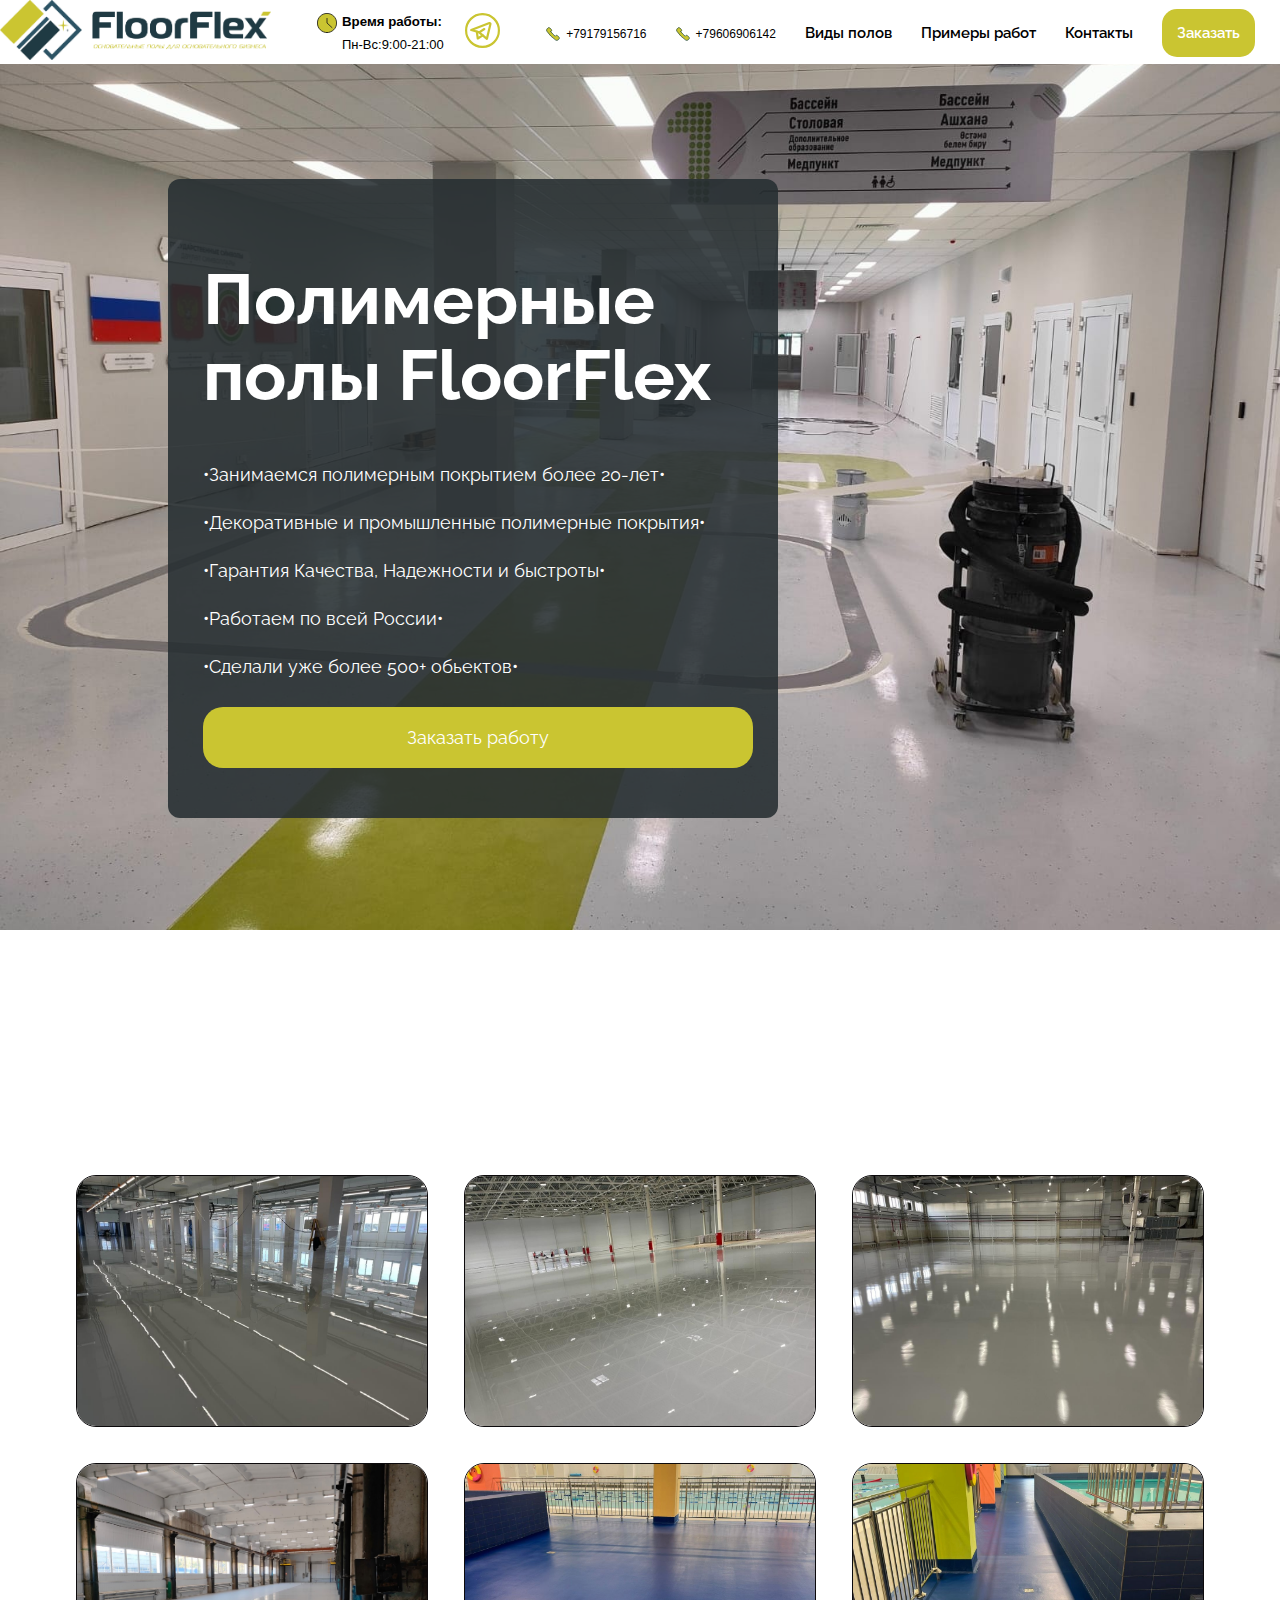
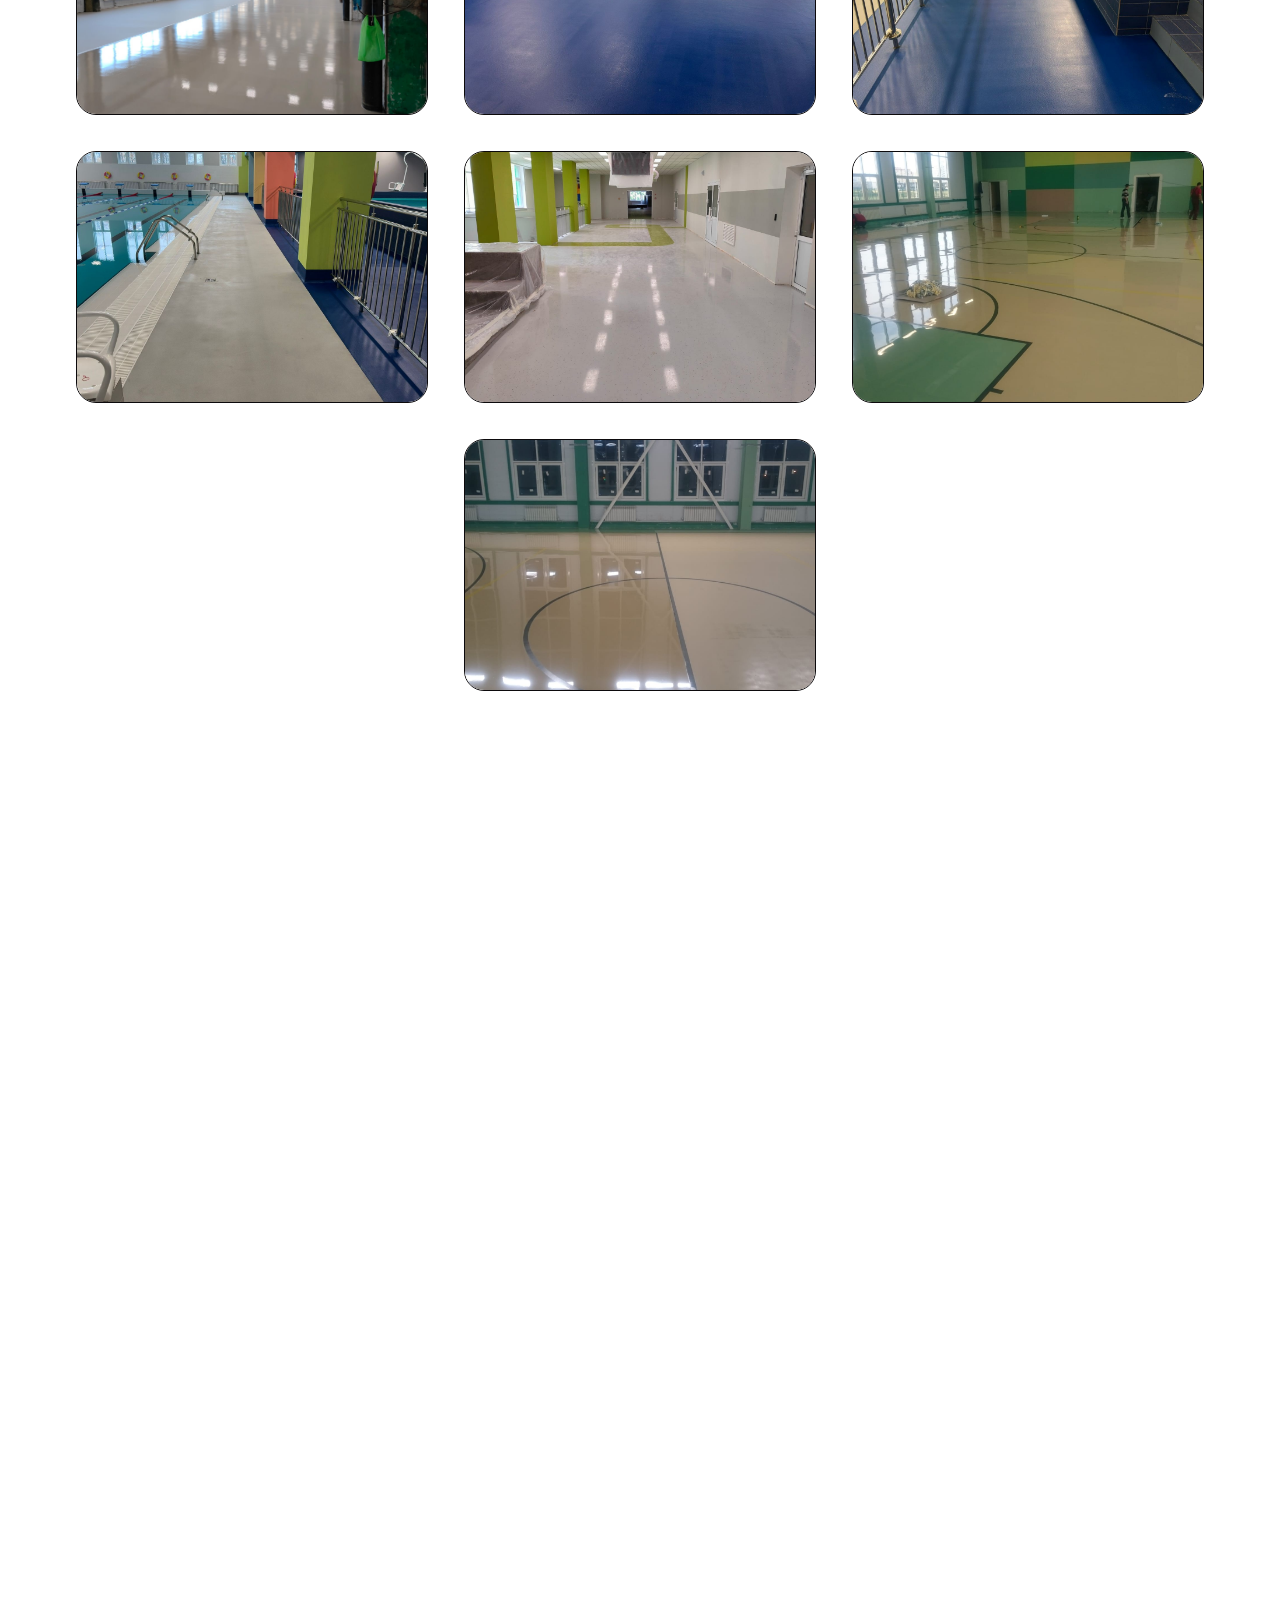
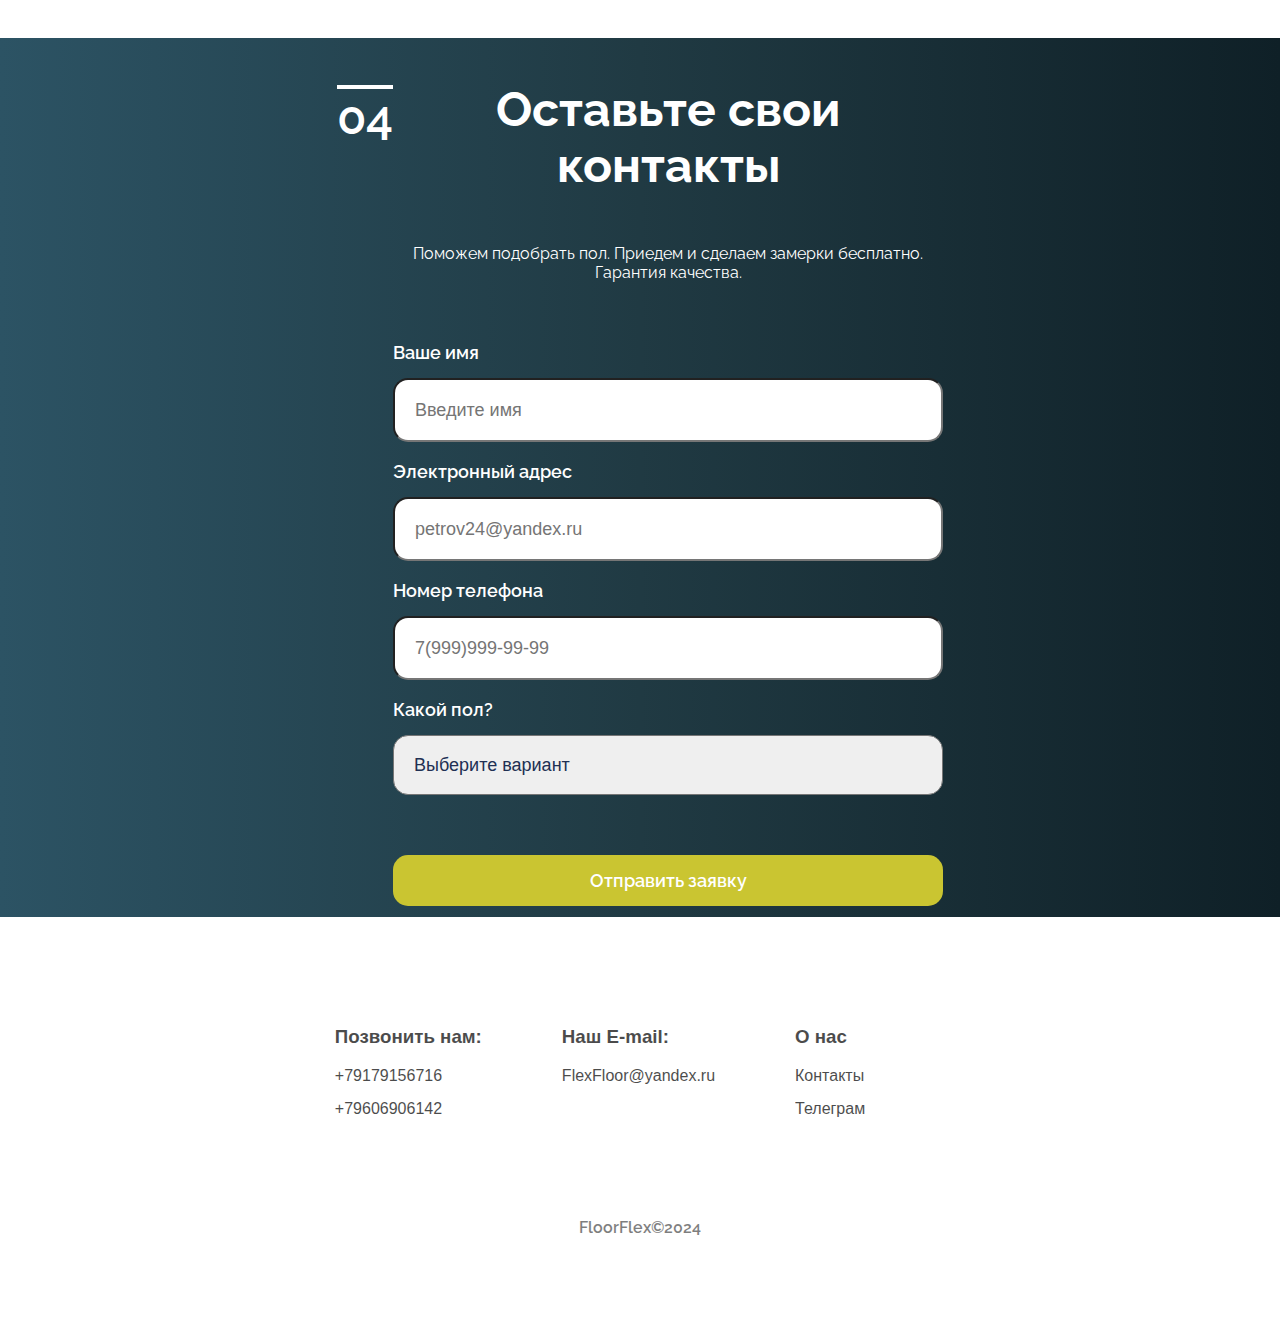
==== index.html @ 3ca64475 "Предфинальная версия без адаптива" ====
<!DOCTYPE html>
<html lang="en">
<head>
    <meta charset="UTF-8">
    <meta name="viewport" content="width=device-width, initial-scale=1.0">
    <title>Полимерные полы FloorFLex</title>
    <link rel="stylesheet" href="main.css">
    <link rel="icon" href="img/Favicon.png" type="image/svg+xml">
    <link href="https://fonts.googleapis.com/css2?family=Raleway:wght@100;300;400;500;600;700;800&display=swap" rel="stylesheet">
</head>
<body>
    <header>
        <div class="header2">
            <a href="index.html" id="hed">
                <img class="header__logo" src="img/Logot.jpg" alt="logo">
            </a>
        </div>
        <div class="contacts">
            <h5>Время работы:</h5>
            <span>Пн-Вс:9:00-21:00</span>
        </div>
        <div class="contacts-tg">
            <a href="https://t.me/FlexFloor"><img src="img/Telegram 2.svg" alt=""></a>
        </div>
        <div class="button">
            <a href="tel:74959999999" class="phones">+79179156716</a>
            <a href="tel:74959999999" class="phones">+79606906142</a>
            <a href="Floor.html">Виды полов</a>
            <a href="floorabout.html">Примеры работ</a>
            <a href="contacts.html">Контакты</a>
            <a href="#" class="open_pop_up">Заказать</a>
        </div>

        <div class="pop_up" id="pop_up">
            <div class="pop_up_container">
                <div class="pop_up_body" id="pop_up_body">
                    <form id="contactForm" action="php/sendmail.php" method="post">
                        <input type="text" name="name" placeholder="Введите имя">
                        <input type="text" name="phone" placeholder="Номер Телефона">
                        <input type="email" name="email" placeholder="Ваш-email"><br/>
                        <label for="budget2"></label>
                        <select name="floor" id="budget2">
                            <option value="">Какой пол?</option>
                            <option value="Epoxy">Эпоксидные</option>
                            <option value="Acrylic">Полиуретановые</option>
                            <option value="Poсement">Полиуретан-Цемент</option>
                            <option value="Decor">Декоративные</option>
                            <option value="Antistatik">Антистатические</option>
                            <option value="Antislip">Антискользящие</option>
                        </select>
                        <button type="submit">Оставить заказ</button>
                    </form>
                    <div class="pop_up_close" id="pop_up_close">&#10006;</div>
                </div>
            </div>
        </div>
    </header>
    <section class="about">
        <div class="about__info">
            <h1>Полимерные полы FloorFlex</h1>
            <div class="about__info2">
            <p>&#8226Занимаемся полимерным покрытием более 20-лет&#8226</p>
            <p>&#8226Декоративные и промышленные полимерные покрытия&#8226</p>
            <p>&#8226Гарантия Качества, Надежности и быстроты&#8226</p>
            <p>&#8226Работаем по всей России&#8226</p>
            <p>&#8226Сделали уже более 500+ обьектов&#8226</p>
            <a href="#" class="open_pop_up">Заказать работу</a>
        </div>

        </div>
        <div  class="about__images">
            <img class="about__image">
        </div>
    </section>
    <div class="container">
    <div class="gallery">
        <h2>02</h2>
        <h1>Примеры наших работ</h1>
        <div class="img">
        <img src="img/1++.jpg">
    </div>
        <div class="img">
        <img src="img/1+.jpg">
    </div>
        <div class="img">
        <img src="img/+1.jpg">
    </div>
        <div class="img">
        <img src="img/2SSImnmeL_A.jpg">
    </div>
        <div class="img">
        <img src="img/бассейн.jpg">
    </div>
        <div class="img">
        <img src="img/бассейн2.jpg">
    </div>
        <div class="img">
        <img src="img/7.jpg">
    </div>
        <div class="img">
        <img src="img/Главн.jpg">
    </div>
        <div class="img">
        <img src="img/баскет 2.jpg">
    </div>
        <div class="img">
            <img src="img/баскет.jpg">
        </div>
    </div>
    <div class="pop-up">
        <span>&times;</span>
        <img src="img/4.jpg">
    </div>
</div>
    <section class="floor__icons">
        <div class="num2">
            <h2>03</h2>
        </div>
        <div class="floor__container">
            <h1>Применение промышленных полов</h1>
            <div class="icons">
                <img src="img/Factory-building.svg">
                <span>Промышленные предприятия</span>
            </div>
            <div class="icons">
                <img src="img/building.svg">
                <span>Помещения со спец. требованиями к напольным покрытиям</span>
            </div>
            <div class="icons">
                <img src="img/medical.svg">
                <span>Медицинские учреждения</span>
            </div>
            <div class="icons">
                <img src="img/warehouse.svg">
                <span>Логистические комплексы</span>
            </div>
            <div class="icons">
                <img src="img/shop.svg">
                <span>Торговые помещения</span>
            </div>
            <div class="icons">
                <img src="img/Car-garage.svg">
                <span>Парковки</span>
            </div>
            <div class="icons">
                <img src="img/cart-shop.svg">
                <span>Торговые центры</span>
            </div>
            <div class="icons">
                <img src="img/court.svg">
                <span>Спортивные сооружения</span>
            </div>
            <div class="icons">
                <img src="img/food.svg">
                <span>Объекты пищевой промышленности</span>
            </div>
            <div class="icons">
                <img src="img/state-building.svg">
                <span>Административные учреждения</span>
            </div>
        </div>
    </section>
    <section class="form">
        <div class="num">
            <h2>04</h2>
        </div>
        <div class="form__container">
            <h1>Оставьте свои контакты</h1>
            <br>Поможем подобрать пол.
            Приедем и сделаем замерки бесплатно.
            Гарантия качества.
            <form action="php/sendmail.php" method="post">

                <div class="form__group">
                    <label for="name">Ваше имя</label>
                    <input type="text" placeholder="Введите имя" id="name" name="name"> <br/>

                    <label for="email">Электронный адрес</label>
                    <input type="text" placeholder="petrov24@yandex.ru" id="email" name="email"> <br/>

                    <label for="phone">Номер телефона</label>
                    <input type="tel" placeholder="7(999)999-99-99" id="phone" name="phone"> <br/>

                    <label for="budget2">Какой пол?</label>
                    <select name="floor" id="budget2">
                        <option value="">Выберите вариант</option>
                        <option value="Epoxy">Эпоксидные</option>
                        <option value="Polyurethane">Полиуретановые</option>
                        <option value="Pocement">Полиуретан-Цемент</option>
                        <option value="Decor">Декоративные</option>
                        <option value="Antistatik">Антистатические</option>
                        <option value="Antislip">Антискользящие</option>
                    </select>
                </div>
                <button type="submit" class="form__submit">Отправить заявку</button>
            </form>
        </div>
    </section>

<footer>
    <div class="footer__container">
        <div class="footer__group">
            <h3>Позвонить нам:</h3>
            <div class="footer__links">
            <a href="tel:74959999999">+79179156716</a>
            <a href="tel:74959999999">+79606906142</a>
            </div>

        </div>
        <div class="footer__group2">
            <h3>Наш E-mail:</h3>
            <div class="footer__links2">
              <a href="mailto:FlexFloor@yandex.ru">FlexFloor@yandex.ru</a>
            </div>
          </div>
          <div class="footer__group3">
            <h3>О нас</h3>
            <div class="footer__links3">
                <a href="contacts.html">Контакты</a>
                <a href="https://t.me/FlexFloor">Телеграм</a>
            </div>
          </div>
    </div>
    <div class="footer__copyright">FloorFlex©2024</div>
</footer>

    <script src="main.js"></script>
</body>
</html>
---- main.css ----
body{
    font-family: 'Raleway', sans-serif;
    color: #fff;
    margin: 0;
}
header{
    display: flex;
    justify-content: space-between;
    align-items: center;
    position: sticky;
    background-color: #fff;
    top: 0;
    z-index: 1;
}
.header2{
    display: flex;
    justify-content: space-between;
    align-items: center;
    position: sticky;
    background-color: #fff;
    top: 0;
}
.header__logo{
    height: 60px;
}
a{
    text-decoration: none;
    color: black;
    margin-bottom: 15px;
}
header a{
    font-size: 15px;
    font-weight: 600;
    margin-right: 25px;
    margin-bottom: auto;
}
.contacts{
    color: black;
    line-height: 0px;
    margin-bottom: auto;
}
button{
    font-family: 'Raleway', sans-serif;
    font-size: 15px;
    color: #fff;
    background-color: #cac531;
    border: none;
    border-radius: 15px;
    cursor: pointer;
    padding: 15px;
}
.about__info{
    max-width: 550px;
    background-color: #252D31E0;
    border-radius: 12px 12px 12px 12px;
    padding: 35px 25px 35px 35px
}
.about a{
    padding: 20px 25px 20px 25px;
    font-size: 18px;
    border-radius: 20px;
    margin-top: 25px;
    display: flex;
    justify-content: center;
}
.about{
    background-image: url(img/boyd.jpg);
    background-repeat: no-repeat;
    background-position: center center;
    background-attachment: fixed;
    background-size: cover;
    -o-background-size: cover;
    -moz-background-size: cover;
    -webkit-background-size:cover;
}
.about h1{
    font-size: 70px;
    line-height: 76px;
}
.about p{
    font-size: 18px;
    line-height: 30px;
    
}
.about button{
    font-size: 18px;
    border-radius: 20px;
    padding: 20px 25px;
    margin-top: 20px;
}
.about{
    display: flex;
    justify-content: space-around;
    align-items: center;
    padding-top: 115px;
    padding-bottom: 115px;
}
.form__container{
    width: 550px;
}
.form{
    background: #0F2027;  /* fallback for old browsers */
    background: -webkit-linear-gradient(to right, #2C5364, #203A43, #0F2027);  /* Chrome 10-25, Safari 5.1-6 */
    background: linear-gradient(to right, #2C5364, #203A43, #0F2027); /* W3C, IE 10+/ Edge, Firefox 16+, Chrome 26+, Opera 12+, Safari 7+ */
    color: #fff;
    padding: 11px;
    text-align: center;
    display: flex;
    justify-content: center;
}
.form h1{
    font-size: 48px
}
.form p{
    font-size: 18px;
    opacity: 0.65;
}
.form__group{
    display: flex;
    flex-direction: column;
    text-align: left;
}
.container{
    display: flex;
    flex-direction: column;
    justify-content: space-evenly;
}
.form form{
    display: grid;
    grid-gap: 20px;
    margin-top: 60px;
}
.form label{
    font-size: 18px;
    font-weight: 600;
    margin-bottom: 15px;
}
.form input{
    font-size: 18px;
    color: #213053;
    height: 60px;
    padding-bottom: 0;
    padding-top: 0;
    padding-left: 20px;
    padding-right: 20px;
    border-radius: 15px;
    border-radius: none;
}
.form select{
    font-size: 18px;
    color: #213053;
    height: 60px;
    padding-bottom: 0;
    padding-top: 0;
    padding-left: 20px;
    padding-right: 20px;
    border-radius: 15px;
    border-radius: none;
}
.form__submit{
    font-size: 18px;
    font-weight: 600;
    margin-top: 40px;
}
select{
    appearance: none;
}
input{
    outline: none;
}
footer{
    margin-top: 90px;
    margin-bottom: 90px;
    margin-left: 20px;
    margin-right: 20px;
    font-weight: 600;
    font-size: 16px;
    background-color: #fff;
    color: black;
}
.footer__container{
    display: flex;
    justify-content: center;
    font-family: sans-serif;
    font-weight: lighter;
}
button:hover{
    transition-timing-function: ease-in;
    background-color: #FFE000;
    box-shadow: 0 16px 36px rgb(246 152 12 / 22%);
    transition: 0.3s;
}
.footer__copyright{
    margin-top: 40px;
    text-align: center;
    opacity: 0.5;
}
.footer__group{
    margin-right: 80px;
    opacity: 0.7;
    margin-bottom: 30px;
}
.footer__group2{
    margin-right: 80px;
    opacity: 0.7;
    margin-bottom: 30px;
}
.footer__group3{
    margin-right: 80px;
    opacity: 0.7;
    margin-bottom: 30px;
}
.footer__links{
    display: flex;
    flex-direction: column;
    margin-bottom: 15px;
}
.footer__links2{
    display: flex;
    flex-direction: column;
    margin-bottom: 15px;
}
.footer__links3{
    display: flex;
    flex-direction: column;
    margin-bottom: 15px;
}
.footer__container h3{
    color: black;
}
.gallery{
    overflow: hidden;
    padding: 2rem 0;
    text-align: center;
    background-color:#1d263a;
}
.gallery .img{
    width: 100%;
    max-width: 34rem;
    height: 22rem;
    display: inline-block;
    overflow: hidden;
    border: .1rem solid #0c0a0c;
    margin: 1rem;
    cursor: pointer;
    border-radius: 15px;
}
.gallery .img img{
    width: 100%;
    height: 100%;
    object-fit: cover;
    transition: 0.3s;
    
}
.gallery .img img:hover{
    transform: scale(1.2)
}
.container .gallery{
    display: initial;
    justify-content:center ;
    align-self: center;
    flex-wrap: wrap;
    gap: 10px;
}
.container .gallery .img{
    width: 350px;
    height: 250px;
    border-radius: 20px;
    overflow: hidden;
}
.container .gallery .img img{
    width: 100%;
    height: 100%;
    object-fit: cover;
    cursor: pointer;
    transition: .5s;
}
.container .gallery .img:hover img{
    transform: scale(1.1);
}
.container .pop-up{
    z-index: 999 !important;
    position: fixed;
    top: 0;
    left: 0;
    width: 100%;
    height: 100%;
    background: rgba(0,0,0,.8);
    display: none;
}
.container .pop-up img{
    position: absolute;
    top: 50%;
    left: 50%;
    transform: translate(-50% , -50%);
    border-radius: 8px;
    height: 500px;
    margin-top: 40px;
    
}
.container .pop-up span{
    position: fixed;
    top: 70px;
    right: 20px;
    width: 40px;
    height: 40px;
    font-size: 50px;
    color: #cac531;
    font-weight: 900;
    text-align: center;
    line-height: 30px;
    border-radius: 50%;
    cursor: pointer;
}
.container .pop-up span:hover{
    transition-timing-function: ease-in;
    background-color: #FFE000;
    transition: 0.3s;
}
.gallery{
    background: #0F2027;  /* fallback for old browsers */
    background: -webkit-linear-gradient(to right, #2C5364, #203A43, #0F2027);  /* Chrome 10-25, Safari 5.1-6 */
    background: linear-gradient(to right, #2C5364, #203A43, #0F2027); /* W3C, IE 10+/ Edge, Firefox 16+, Chrome 26+, Opera 12+, Safari 7+ */
    background-repeat: no-repeat;
    background-position: center center;
    background-attachment: fixed;
    background-size: cover;
    -o-background-size: cover;
    -moz-background-size: cover;
    -webkit-background-size:cover;

}
.gallery h1{
    display: block;
    text-align: center;
    margin-right: 30px;
}
.gallery h2{
    display: flex;
    font-weight: 600;
    text-decoration: overline;
    font-size: 48px;
    margin-left: 7em;
}
.num h2{ 
    font-weight: 600;
    color: #fff;
    text-decoration: overline;
    font-size: 48px;
}
.pop_up {
    display: none;
    position: fixed;
    left: 50%;
    top: 50%;
    transform: translate(-50%, -50%);
    padding: 20px;
    z-index: 999 !important;
    background: rgba(0, 0, 0, .8);
    width: 100%;
    height: 100%;
  }
  
  .active {
    display: block;
  }
  .open_pop_up{
    font-family: 'Raleway', sans-serif;
    font-size: 15px;
    color: #fff;
    background-color: #cac531;
    border: none;
    border-radius: 15px;
    cursor: pointer;
    padding: 15px;
  }
  .open_pop_up:hover{
    transition-timing-function: ease-in;
    background-color: #FFE000;
    transition: 0.3s;
  }
  .pop_up_body{
    margin: auto;
    width: 500px;
    background-color: #213053;
    border-radius: 10px;
    text-align: center;
    padding: 50px 15px 60px 15px;
    position: relative;
    margin-top: 30px;
  }
  .pop_up_body button:hover{
    transition-timing-function: ease-in;
    background-color: #FFE000;
    transition: 0.3s;
  }
  .pop_up_body input{
    display: block;
    margin: 25px auto 0px auto;
    width: 330px;
    padding: 17px 20px;
    background-color: #fff;
    border-radius: 10px;
    border: none;
    font-weight: 500;
    font-size: 18px;
    color: black;
  }
  .pop_up_body button{
    cursor: pointer;
    display: block;
    width: 330px;
    margin: 20px auto 0px auto;
    padding: 20px 0px;
    font-weight: 500;
    font-size: 16px;
    border: none;
    color: #fff;
    border-radius: 18px;
    background-color: #cac531;
  }
  .pop_up_body select{
    display: block;
    font-size: 18px;
    color: #89909f;
    height: 60px;
    border-radius: 10px;
    width: 370px;
    margin: 0px auto 0px auto;
    padding: 17px 20px;
    font-weight: 500;
  }
  .pop_up_close{
    position: absolute;
    top: 15px;
    right: 15px;
    font-size: 21px;
    cursor: pointer;
    color: #cac531;
  }
.contacts{
    background-image: url(img/watch3.svg);
    background-position: left center;
    background-size: 20px 20px;
    background-repeat: no-repeat;
    padding-left: 25px;
    font-family: sans-serif;
  }
  .contacts span{
    font-size: 13px;
  }
.phones{
    background-image: url(img/phones.svg);
    background-position: left center;
    background-size: 14px 14px;
    background-repeat: no-repeat;
    padding-left: 20px;
    font-family: sans-serif;
    font-weight: lighter;
    font-size: 12px;
}
.contacts-tg a img{
    width: 35px;
    height: 35px;
}
.floor__icons{
    display: inline-block;
    width: 100%;
    text-align: center;
    background: #0F2027;  /* fallback for old browsers */
    background: -webkit-linear-gradient(to right, #2C5364, #203A43, #0F2027);  /* Chrome 10-25, Safari 5.1-6 */
    background: linear-gradient(to right, #2C5364, #203A43, #0F2027); /* W3C, IE 10+/ Edge, Firefox 16+, Chrome 26+, Opera 12+, Safari 7+ */
    background-repeat: no-repeat;
    background-position: center center;
    background-attachment: fixed;
    background-size: cover;
    -o-background-size: cover;
    -moz-background-size: cover;
    -webkit-background-size:cover;
}
.floor__icons h1{
    text-align: center;
    color: #fff;
    font-size: 33px;
    font-weight: normal;
    text-transform: uppercase;
    margin-bottom: 25px;
}
.floor__container{
    width: 1100px;
    margin: auto;
}
.icons{
    display: inline-block;
    width: 216px;
    margin-right: 20px;
    vertical-align: top;
    margin-bottom: 40px;
}
.icons span{
    font-family: sans-serif;
    font-size: 18px;
    text-transform: uppercase;
    text-align: left;
    font-weight: bold;
    color: #fff;
    line-height: 1.1;
    height: 80px;
    overflow: hidden;
}
.num2 h2{
    display: flex;
    font-weight: 600;
    text-decoration: overline;
    font-size: 48px;
    margin-left: 7em;
}
.footer__links2 h4{
    text-decoration: none;
    color: black;
    margin-bottom: 15px;
}
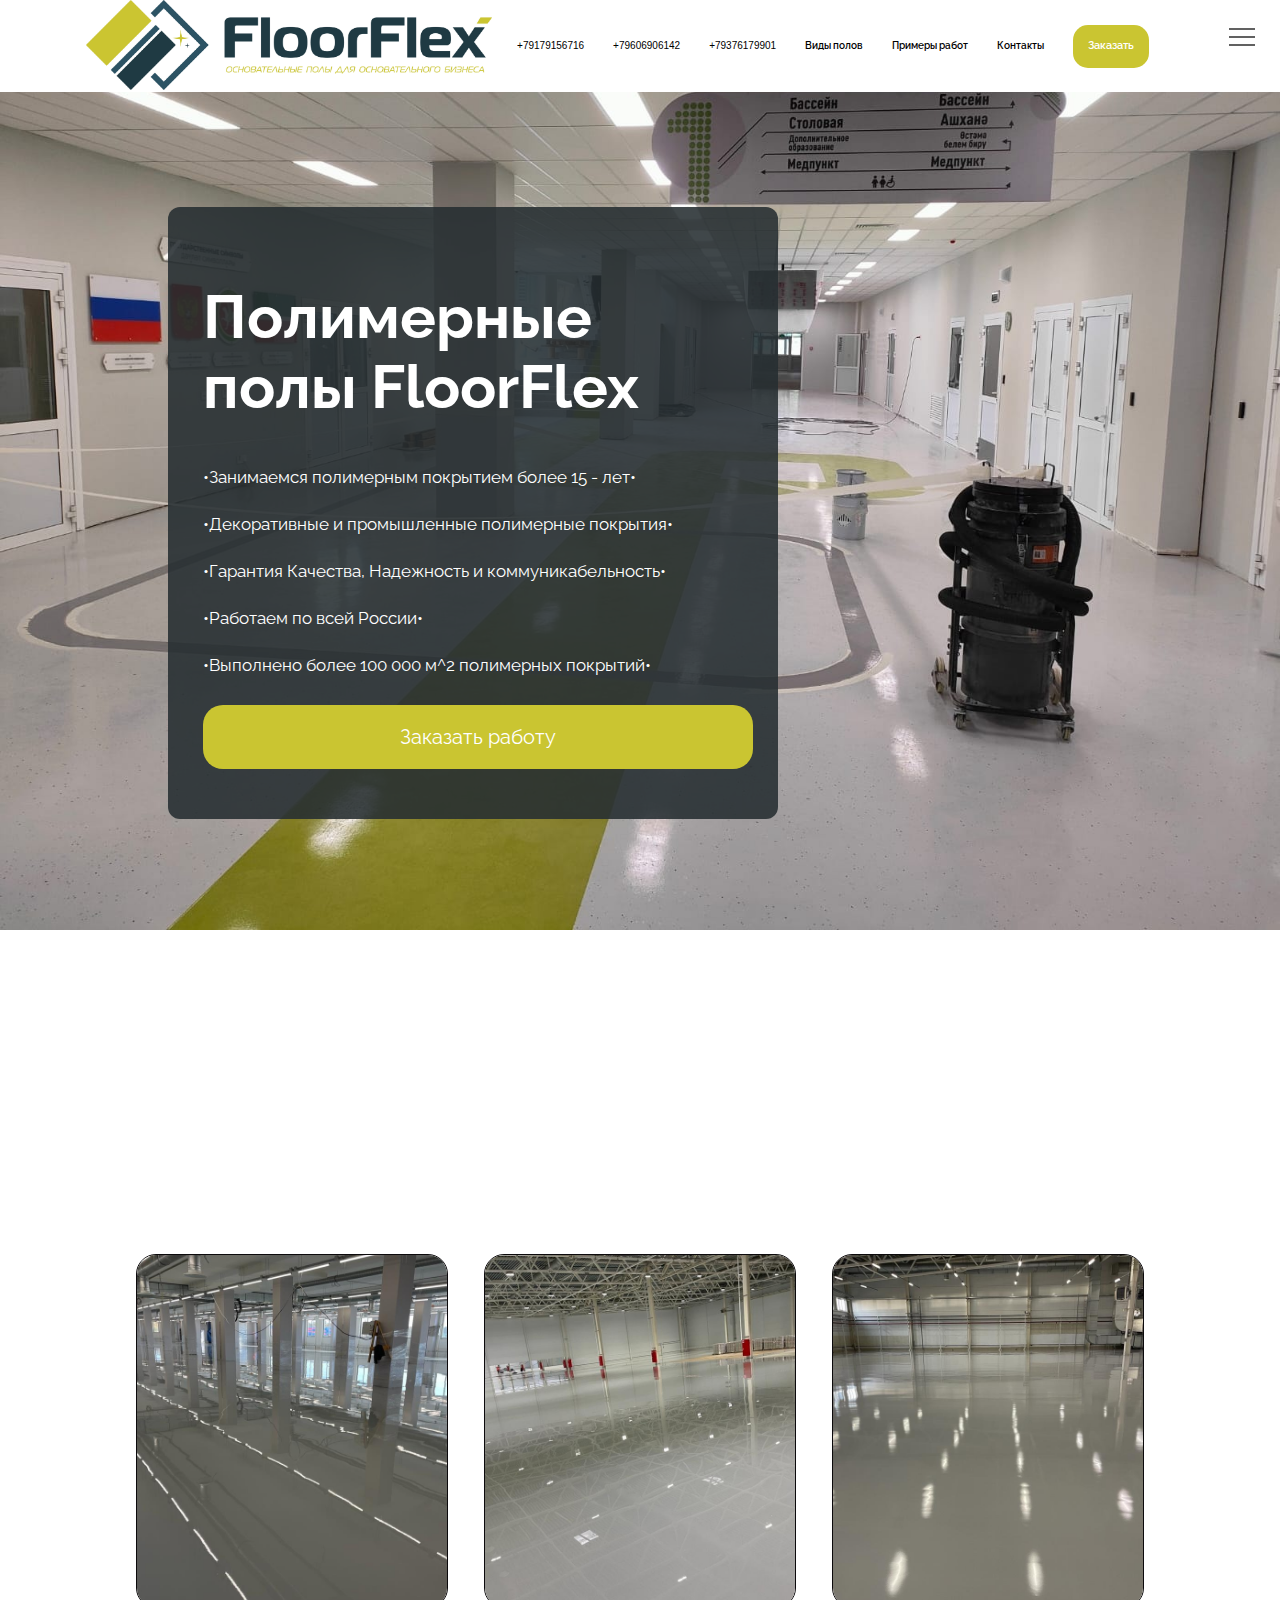
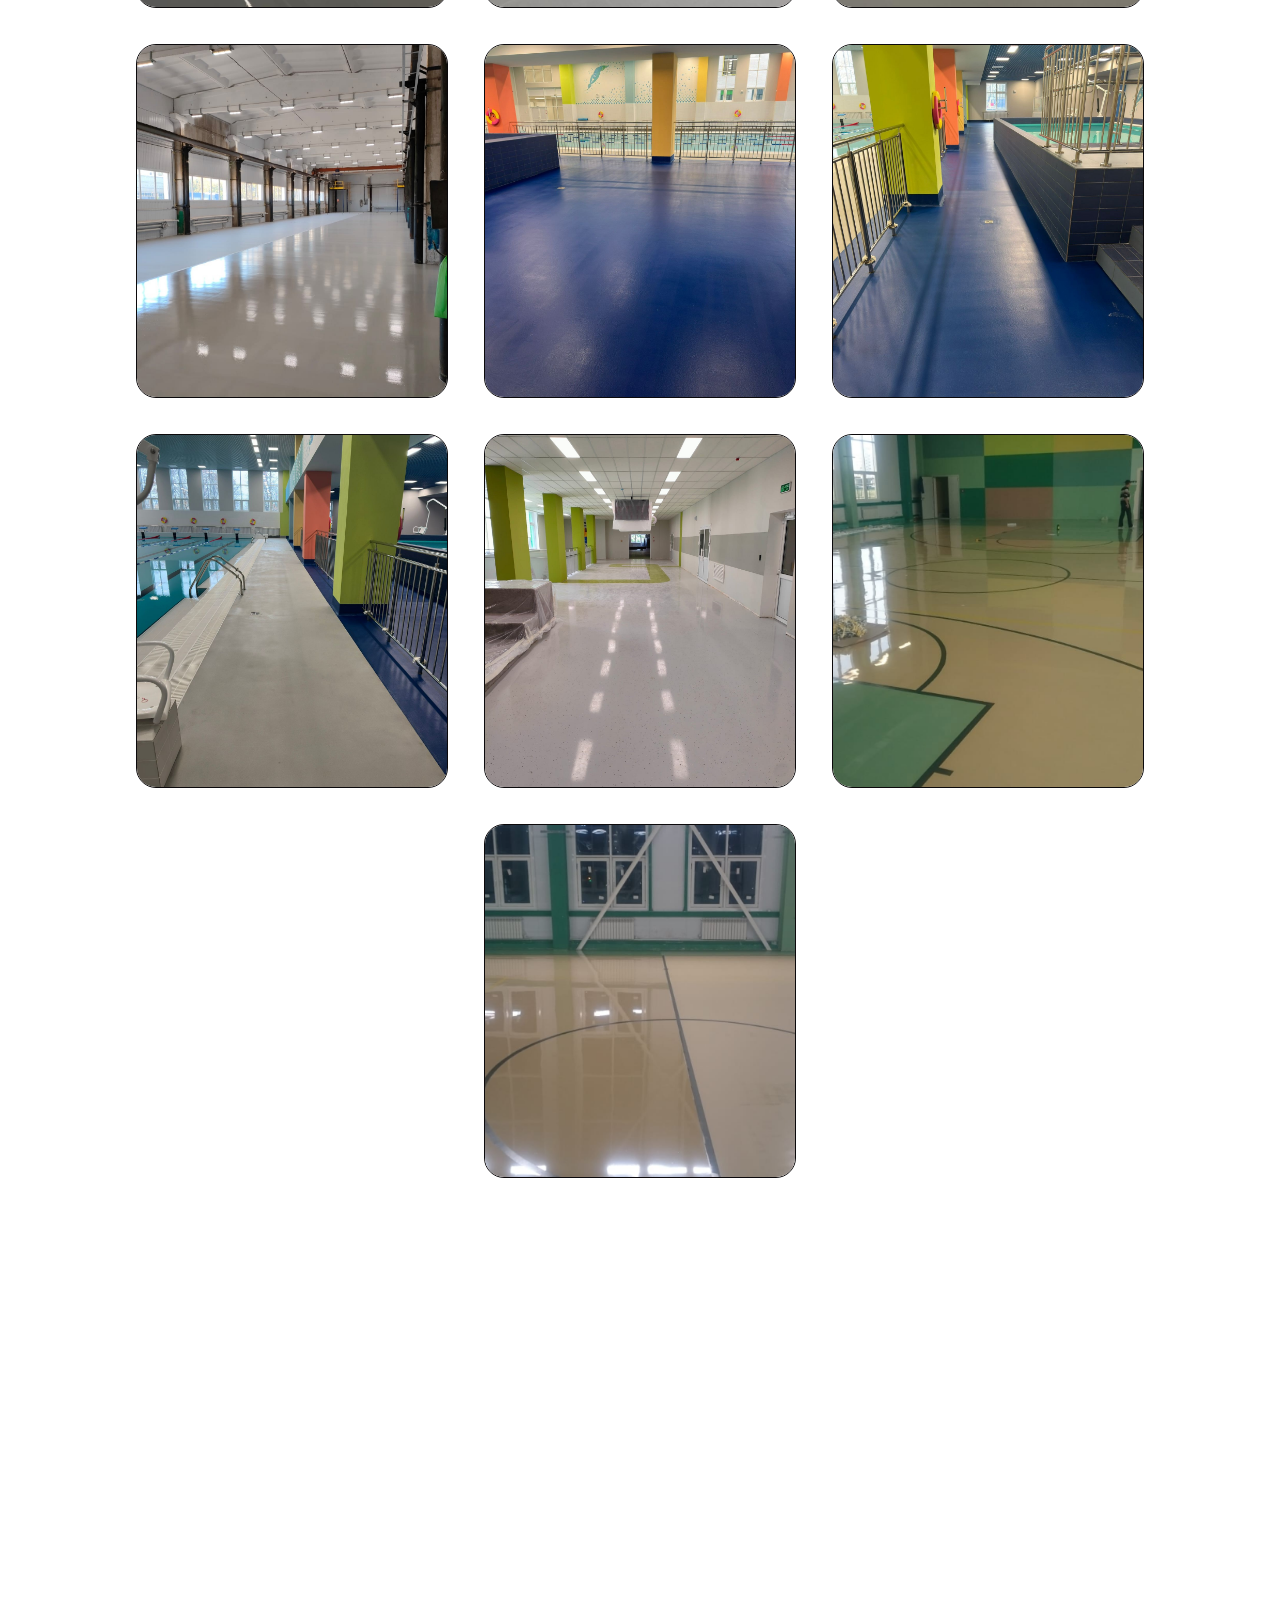
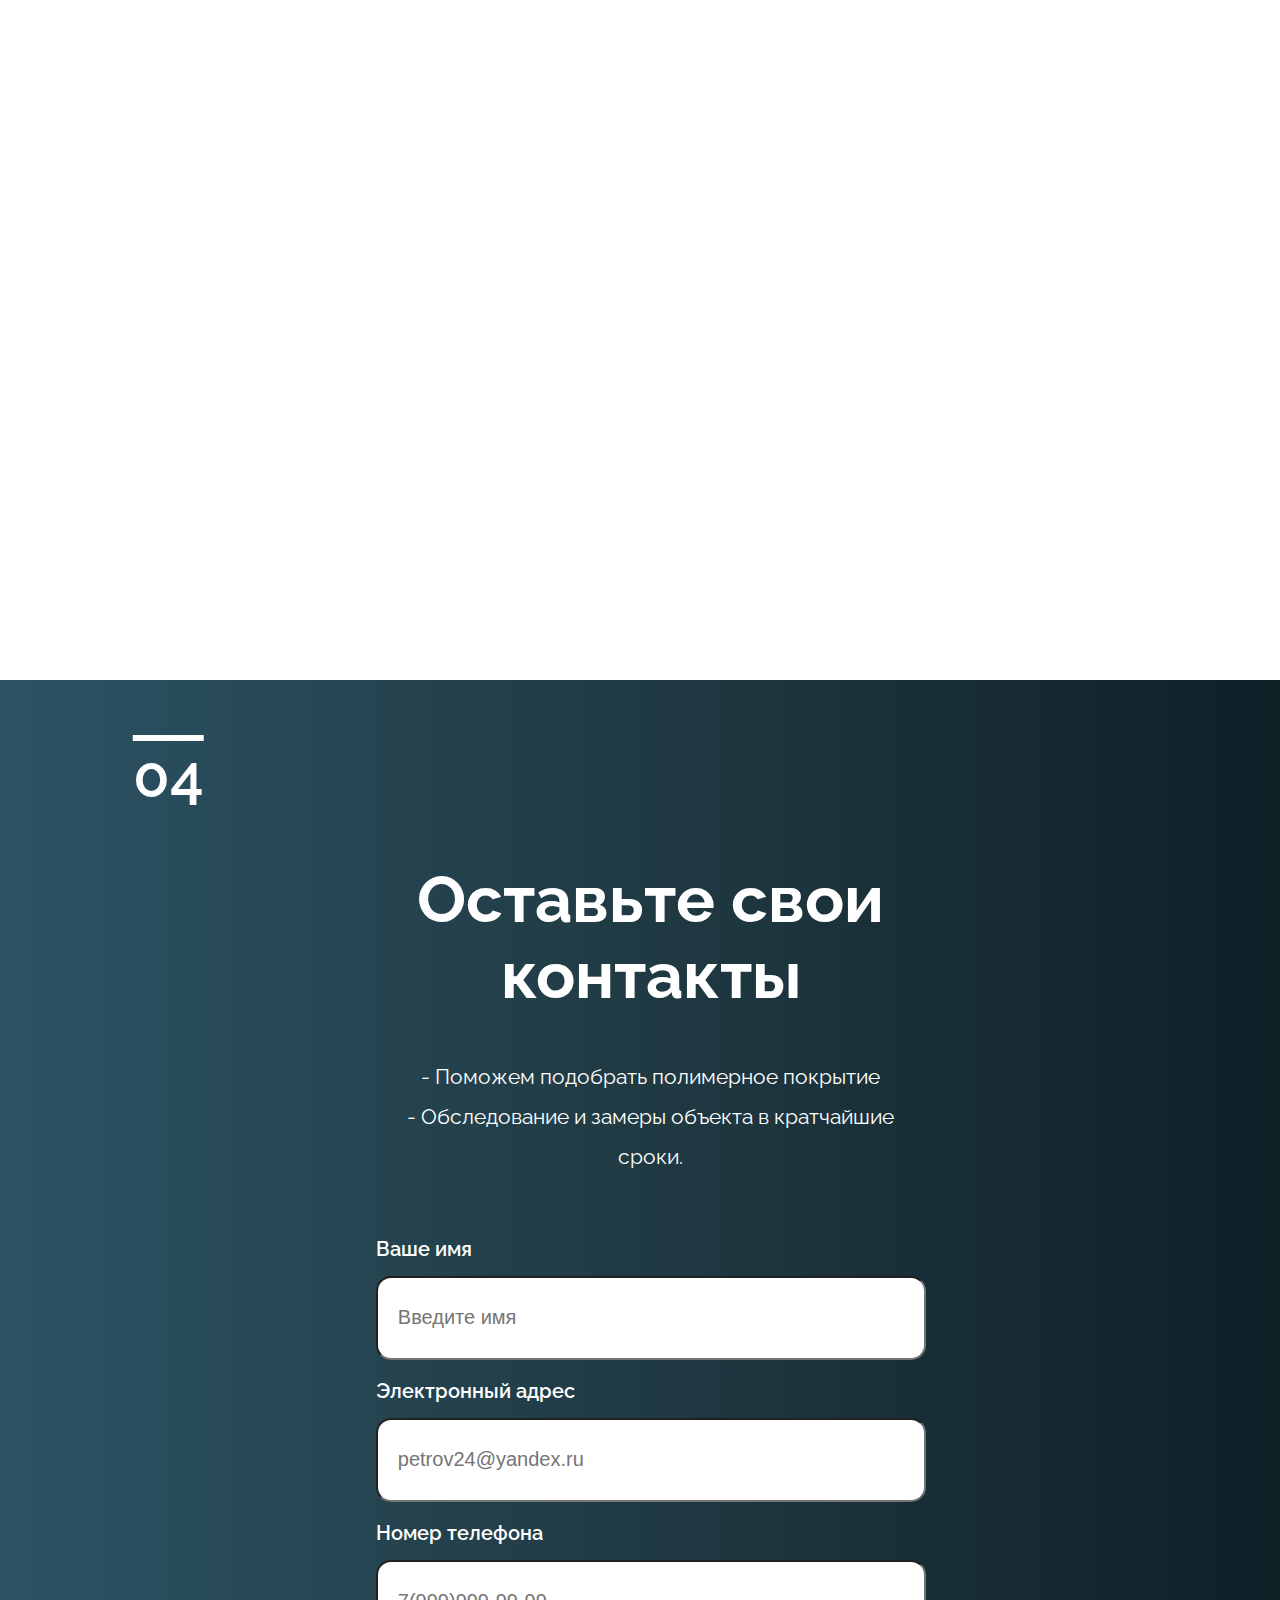
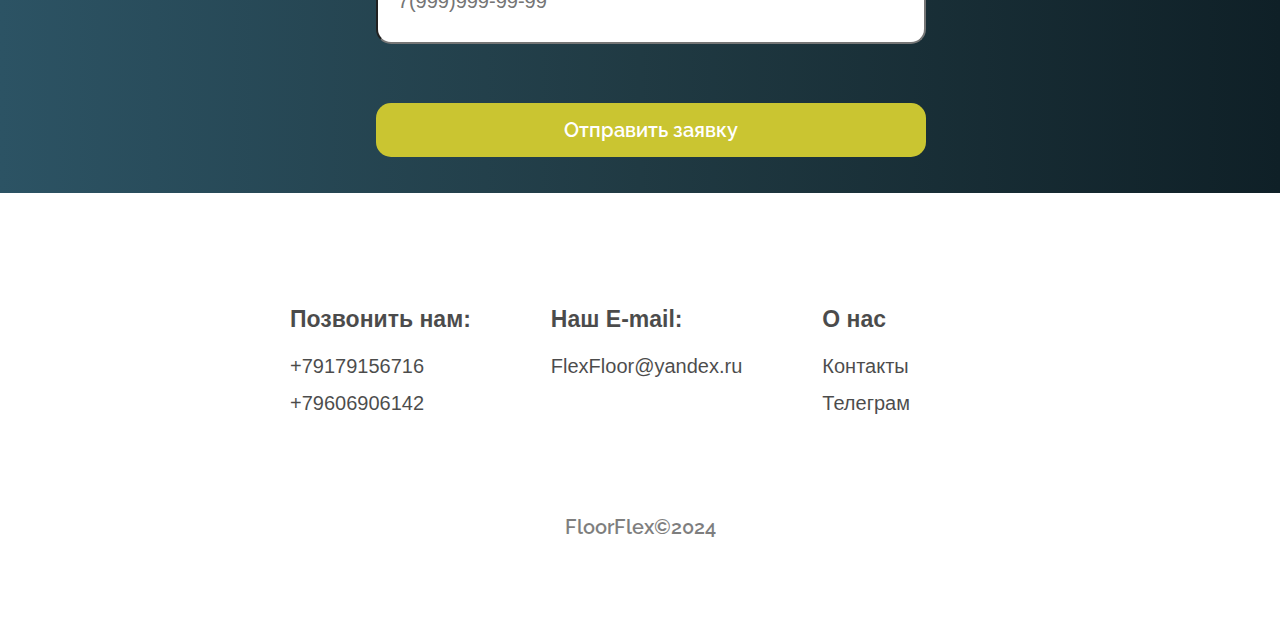
==== commit 4cdd5722: "Финал" ====
--- a/index.html
+++ b/index.html
@@ -15,39 +15,38 @@
                 <img class="header__logo" src="img/Logot.jpg" alt="logo">
             </a>
         </div>
-        <div class="contacts">
-            <h5>Время работы:</h5>
-            <span>Пн-Вс:9:00-21:00</span>
-        </div>
-        <div class="contacts-tg">
-            <a href="https://t.me/FlexFloor"><img src="img/Telegram 2.svg" alt=""></a>
-        </div>
         <div class="button">
             <a href="tel:74959999999" class="phones">+79179156716</a>
             <a href="tel:74959999999" class="phones">+79606906142</a>
-            <a href="Floor.html">Виды полов</a>
-            <a href="floorabout.html">Примеры работ</a>
-            <a href="contacts.html">Контакты</a>
+            <a href="tel:74959999999" class="phones">+79376179901</a>
+            <a href="Floor.html" class="information">Виды полов</a>
+            <a href="floorabout.html" class="information">Примеры работ</a>
+            <a href="contacts.html" class="information">Контакты</a>
             <a href="#" class="open_pop_up">Заказать</a>
         </div>
+        <div class="hamburger-menu">
+            <input id="menu__toggle" type="checkbox" />
+            <label class="menu__btn" for="menu__toggle">
+              <span></span>
+            </label>
+        
+            <ul class="menu__box">
+              <li><a class="menu__item" href="index.html">Главная</a></li>
+                    <li><a class="menu__item" href="Floor.html">Виды полов</a></li>
+                    <li><a class="menu__item" href="floorabout.html">Примеры работ</a></li>
+                    <li><a class="menu__item" href="contacts.html">Контакты</a></li>
+                    <a href="#" class="open_pop_up">Заказать</a>
+            </ul>
+          </div>
 
         <div class="pop_up" id="pop_up">
             <div class="pop_up_container">
                 <div class="pop_up_body" id="pop_up_body">
                     <form id="contactForm" action="php/sendmail.php" method="post">
+                        <h1>Мы свяжемся с вами чтобы обсудить решение</h1>
                         <input type="text" name="name" placeholder="Введите имя">
                         <input type="text" name="phone" placeholder="Номер Телефона">
-                        <input type="email" name="email" placeholder="Ваш-email"><br/>
-                        <label for="budget2"></label>
-                        <select name="floor" id="budget2">
-                            <option value="">Какой пол?</option>
-                            <option value="Epoxy">Эпоксидные</option>
-                            <option value="Acrylic">Полиуретановые</option>
-                            <option value="Poсement">Полиуретан-Цемент</option>
-                            <option value="Decor">Декоративные</option>
-                            <option value="Antistatik">Антистатические</option>
-                            <option value="Antislip">Антискользящие</option>
-                        </select>
+                        <input type="email" name="email" placeholder="Ваш-email">
                         <button type="submit">Оставить заказ</button>
                     </form>
                     <div class="pop_up_close" id="pop_up_close">&#10006;</div>
@@ -59,11 +58,11 @@
         <div class="about__info">
             <h1>Полимерные полы FloorFlex</h1>
             <div class="about__info2">
-            <p>&#8226Занимаемся полимерным покрытием более 20-лет&#8226</p>
+            <p>&#8226Занимаемся полимерным покрытием более 15 - лет&#8226</p>
             <p>&#8226Декоративные и промышленные полимерные покрытия&#8226</p>
-            <p>&#8226Гарантия Качества, Надежности и быстроты&#8226</p>
+            <p>&#8226Гарантия Качества, Надежность и коммуникабельность&#8226</p>
             <p>&#8226Работаем по всей России&#8226</p>
-            <p>&#8226Сделали уже более 500+ обьектов&#8226</p>
+            <p>&#8226Выполнено более 100 000 м^2 полимерных покрытий&#8226</p>
             <a href="#" class="open_pop_up">Заказать работу</a>
         </div>
 
@@ -160,15 +159,15 @@
             </div>
         </div>
     </section>
+    
     <section class="form">
         <div class="num">
             <h2>04</h2>
         </div>
+        <div class="form__num">
         <div class="form__container">
             <h1>Оставьте свои контакты</h1>
-            <br>Поможем подобрать пол.
-            Приедем и сделаем замерки бесплатно.
-            Гарантия качества.
+            <span>- Поможем подобрать полимерное покрытие<br/>- Обследование и замеры объекта в кратчайшие сроки.</span>
             <form action="php/sendmail.php" method="post">
 
                 <div class="form__group">
@@ -180,21 +179,12 @@
 
                     <label for="phone">Номер телефона</label>
                     <input type="tel" placeholder="7(999)999-99-99" id="phone" name="phone"> <br/>
-
-                    <label for="budget2">Какой пол?</label>
-                    <select name="floor" id="budget2">
-                        <option value="">Выберите вариант</option>
-                        <option value="Epoxy">Эпоксидные</option>
-                        <option value="Polyurethane">Полиуретановые</option>
-                        <option value="Pocement">Полиуретан-Цемент</option>
-                        <option value="Decor">Декоративные</option>
-                        <option value="Antistatik">Антистатические</option>
-                        <option value="Antislip">Антискользящие</option>
                     </select>
                 </div>
                 <button type="submit" class="form__submit">Отправить заявку</button>
             </form>
         </div>
+    </div>
     </section>
 
 <footer>
--- a/main.css
+++ b/main.css
@@ -5,7 +5,7 @@
 }
 header{
     display: flex;
-    justify-content: space-between;
+    justify-content: center;
     align-items: center;
     position: sticky;
     background-color: #fff;
@@ -28,15 +28,50 @@
     color: black;
     margin-bottom: 15px;
 }
+.button a{
+    display: inline-block;
+    line-height: 1;
+    text-decoration: none; /* Убираем подчеркивание */
+    cursor: pointer;
+}
+.button  a:after{
+        background-color: #cac531; /* Цвет линии при наведении на нее курсора мыши */
+        display: block;
+        content: "";
+        height: 2px; /* Высота линии */
+        width: 0%;
+        -webkit-transition: width .3s ease-in-out;
+        -moz--transition: width .3s ease-in-out;
+        transition: width .3s ease-in-out;
+}
+.button a:hover:after,
+.button a:focus:after{
+    width: 100%;
+}
+.footer__container a{
+    display: inline-block;
+    line-height: 1;
+    text-decoration: none; /* Убираем подчеркивание */
+    cursor: pointer;
+}
+.footer__container  a:after{
+        background-color: #cac531; /* Цвет линии при наведении на нее курсора мыши */
+        display: block;
+        content: "";
+        height: 2px; /* Высота линии */
+        width: 0%;
+        -webkit-transition: width .3s ease-in-out;
+        -moz--transition: width .3s ease-in-out;
+        transition: width .3s ease-in-out;
+}
+.footer__container a:hover:after,
+.footer__container a:focus:after{
+    width: 100%;
+}
 header a{
     font-size: 15px;
     font-weight: 600;
     margin-right: 25px;
-    margin-bottom: auto;
-}
-.contacts{
-    color: black;
-    line-height: 0px;
     margin-bottom: auto;
 }
 button{
@@ -105,8 +140,6 @@
     color: #fff;
     padding: 11px;
     text-align: center;
-    display: flex;
-    justify-content: center;
 }
 .form h1{
     font-size: 48px
@@ -127,7 +160,6 @@
 }
 .form form{
     display: grid;
-    grid-gap: 20px;
     margin-top: 60px;
 }
 .form label{
@@ -264,7 +296,6 @@
 }
 .container .gallery .img{
     width: 350px;
-    height: 250px;
     border-radius: 20px;
     overflow: hidden;
 }
@@ -305,8 +336,7 @@
     width: 40px;
     height: 40px;
     font-size: 50px;
-    color: #cac531;
-    font-weight: 900;
+    color: #fff;
     text-align: center;
     line-height: 30px;
     border-radius: 50%;
@@ -419,17 +449,6 @@
     border-radius: 18px;
     background-color: #cac531;
   }
-  .pop_up_body select{
-    display: block;
-    font-size: 18px;
-    color: #89909f;
-    height: 60px;
-    border-radius: 10px;
-    width: 370px;
-    margin: 0px auto 0px auto;
-    padding: 17px 20px;
-    font-weight: 500;
-  }
   .pop_up_close{
     position: absolute;
     top: 15px;
@@ -438,30 +457,9 @@
     cursor: pointer;
     color: #cac531;
   }
-.contacts{
-    background-image: url(img/watch3.svg);
-    background-position: left center;
-    background-size: 20px 20px;
-    background-repeat: no-repeat;
-    padding-left: 25px;
-    font-family: sans-serif;
-  }
-  .contacts span{
-    font-size: 13px;
-  }
 .phones{
-    background-image: url(img/phones.svg);
-    background-position: left center;
-    background-size: 14px 14px;
-    background-repeat: no-repeat;
-    padding-left: 20px;
     font-family: sans-serif;
     font-weight: lighter;
-    font-size: 12px;
-}
-.contacts-tg a img{
-    width: 35px;
-    height: 35px;
 }
 .floor__icons{
     display: inline-block;
@@ -519,4 +517,842 @@
     text-decoration: none;
     color: black;
     margin-bottom: 15px;
+}
+#menu__toggle {
+    opacity: 0;
+  }
+  #menu__toggle:checked + .menu__btn > span {
+    transform: rotate(45deg);
+  }
+  #menu__toggle:checked + .menu__btn > span::before {
+    top: 0;
+    transform: rotate(0deg);
+  }
+  #menu__toggle:checked + .menu__btn > span::after {
+    top: 0;
+    transform: rotate(90deg);
+  }
+  #menu__toggle:checked ~ .menu__box {
+    right: 0 !important;
+  }
+  .menu__btn {
+    position: fixed;
+    width: 26px;
+    height: 26px;
+    cursor: pointer;
+    z-index: 1;
+    right: 25px;
+  }
+  .menu__btn > span,
+  .menu__btn > span::before,
+  .menu__btn > span::after {
+    display: block;
+    position: absolute;
+    width: 100%;
+    height: 2px;
+    background-color: #616161;
+    transition-duration: .25s;
+  }
+  .menu__btn > span::before {
+    content: '';
+    top: -8px;
+  }
+  .menu__btn > span::after {
+    content: '';
+    top: 8px;
+  }
+  .menu__box {
+    display: block;
+    position: fixed;
+    top: 0;
+    right: -100%;
+    width: 300px;
+    height: 100%;
+    margin: 0;
+    padding: 80px 0;
+    list-style: none;
+    background-color: #ECEFF1;
+    box-shadow: 2px 2px 6px rgba(0, 0, 0, .4);
+    transition-duration: .25s;
+  }
+  .menu__item {
+    display: block;
+    padding: 12px 24px;
+    color: #333;
+    font-family: 'Roboto', sans-serif;
+    font-size: 20px;
+    font-weight: 600;
+    text-decoration: none;
+    transition-duration: .25s;
+  }
+  .menu__item:hover {
+    background-color: #CFD8DC;
+  }
+  .menu__box a.open_pop_up{
+    display: block;
+    padding: 12px 24px;
+    color: #333;
+    font-family: 'Roboto', sans-serif;
+    font-size: 20px;
+    font-weight: 600;
+    text-decoration: none;
+    transition-duration: .25s;
+  }
+@media all and (max-width:2550px) {
+     .header__logo{
+        height: 140px;
+    }
+    header a{
+        font-size: 20px;
+    }
+    .open_pop_up{
+        font-size: 25px;
+    }
+    .pop_up_body{
+        width: 500px;
+        padding: 140px 80px 140px 80px;
+        margin-top: 12em;
+    }
+    .pop_up_body input{
+        width: 450px;
+        font-size: 30px;
+    }
+    .pop_up_body button{
+        width: 490px;
+        font-size: 30px;
+        margin-top: 25px;
+    }
+    .pop_up_close{
+        font-size: 35px;
+    }
+    .about h1{
+        font-size: 65px;
+        line-height: 70px;
+    }
+    .about p{
+        font-size: 19px;
+    }
+    .about a{
+        font-size: 25px;
+    }
+    .gallery h2{
+        font-size: 80px;
+        margin-left: 2em;
+    }
+    .gallery h1{
+        font-size: 70px;
+    }
+    .container .gallery .img{
+        width: 542px;
+    }
+    .container .pop-up img{
+        height: 60em;
+    }
+    .container .pop-up span{
+        font-size: 100px;
+    }
+    .num2 h2{
+        font-size: 80px;
+        margin-left: 2em;
+    }
+    .floor__icons h1{
+        font-size: 70px;
+    }
+    .icons img{
+        width: 220px;
+    }
+    .icons{
+        margin-right: 55px;
+    }
+    .icons span{
+        font-size: 20px;
+    }
+    .num h2{
+        margin-right: 83%;
+        font-size: 84px;
+    }
+    .form__container{
+        margin-left: 35%;
+    }
+    .form h1{
+        font-size: 70px;
+    }
+    .form span{
+        font-size: 25px;
+        line-height: 40px;
+    }
+    .form label{
+        font-size: 30px;
+    }
+    .form input{
+        font-size: 25px;
+        height: 80px;
+    }
+    .form__submit{
+        font-size: 25px;
+        margin-bottom: 25px;
+    }
+    .footer__container h3{
+        font-size: 25px;
+    }
+    .footer__container a{
+        font-size: 20px;
+    }
+    .footer__copyright{
+        font-size: 20px;
+    }
+}
+
+@media all and (max-width:1919px) {
+    .header__logo{
+        height: 130px;
+    }
+    header a{
+        font-size: 18px;
+    }
+    .open_pop_up{
+        font-size: 20px;
+    }
+    .pop_up_body{
+        margin-top: 10em;
+        padding: 120px 60px 120px 60px;
+    }
+    .pop_up_body input{
+        font-size: 25px;
+        width: 400px;
+    }
+    .pop_up_body button{
+        width: 440px;
+        font-size: 25px;
+    }
+    .pop_up_close{
+        font-size: 30px;
+    }
+    .about h1{
+        font-size: 65px;
+        line-height: 70px;
+    }
+    .about p{
+        font-size: 19px;
+    }
+    .about a{
+        font-size: 25px;
+    }
+    .gallery h2{
+        font-size: 70px;
+        margin-left: 2em;
+    }
+    .gallery h1{
+        font-size: 65px;
+    }
+    .container .gallery .img{
+        width: 440px;
+    }
+    .container .pop-up img{
+        height: 48em;
+    }
+    .container .pop-up span{
+        font-size: 90px;
+    }
+    .num2 h2{
+        font-size: 70px;
+        margin-left: 2em;
+    }
+    .floor__icons h1{
+        font-size: 65px;
+    }
+    .icons img{
+        width: 210px;
+    }
+    .icons{
+        margin-right: 30px;
+    }
+    .icons span{
+        font-size: 20px;
+    }
+    .num h2{
+        margin-right: 83%;
+        font-size: 70px;
+    }
+    .form__container{
+        margin-left: 32%;
+    }
+    .form h1{
+        font-size: 70px;
+    }
+    .form__container span{
+        font-size: 25px;
+        line-height: 40px;
+    }
+    .form label{
+        font-size: 30px;
+    }
+    .form input{
+        font-size: 25px;
+        height: 80px;
+    }
+    .form__submit{
+        font-size: 25px;
+        margin-bottom: 25px;
+    }
+    .footer__container h3{
+        font-size: 25px;
+    }
+    .footer__container a{
+        font-size: 20px;
+    }
+    .footer__copyright{
+        font-size: 20px;
+    }
+}
+@media all and (max-width:1699px) {
+    .header__logo{
+        height: 110px;
+    }
+    header a{
+        font-size: 16px;
+    }
+    .open_pop_up{
+        font-size: 18px;
+    }
+    .pop_up_body{
+        margin-top: 6em;
+        padding: 120px 60px 120px 60px;
+    }
+    .pop_up_body input{
+        font-size: 25px;
+        width: 400px;
+    }
+    .pop_up_body button{
+        width: 440px;
+        font-size: 25px;
+    }
+    .pop_up_close{
+        font-size: 30px;
+    }
+    .about h1{
+        font-size: 60px;
+        line-height: 70px;
+    }
+    .about p{
+        font-size: 17px;
+    }
+    .about a{
+        font-size: 20px;
+    }
+    .gallery h2{
+        font-size: 70px;
+        margin-left: 2em;
+    }
+    .gallery h1{
+        font-size: 60px;
+    }
+    .container .gallery .img{
+        width: 420px;
+    }
+    .container .pop-up span{
+        font-size: 85px;
+    }
+    .container .pop-up img{
+        height: 45em;
+        margin-top: 30px;
+    }
+    .num2 h2{
+        font-size: 70px;
+        margin-left: 2em;
+    }
+    .floor__icons h1{
+        font-size: 60px;
+    }
+    .icons img{
+        width: 200px;
+    }
+    .icons span{
+        font-size: 18px;
+    }
+    .icons{
+        margin-right: 30px;
+    }
+    .num h2{
+        margin-right: 77%;
+        font-size: 70px;
+    }
+    .form h1{
+        font-size: 70px;
+    }
+    .form__container span{
+        font-size: 25px;
+        line-height: 40px;
+    }
+    .form label{
+        font-size: 30px;
+    }
+    .form input{
+        font-size: 25px;
+        height: 80px;
+    }
+    .form__submit{
+        font-size: 25px;
+        margin-bottom: 25px;
+    }
+    .footer__container h3{
+        font-size: 25px;
+    }
+    .footer__container a{
+        font-size: 20px;
+    }
+    .footer__copyright{
+        font-size: 20px;
+    }
+}
+@media all and (max-width:1499px) {
+    .header__logo{
+        height: 107px;
+    }
+    header a{
+        font-size: 13px;
+    }
+    .open_pop_up{
+        font-size: 14px;
+    }
+    .pop_up_body{
+        margin-top: 3em;
+        padding: 110px 60px 110px 60px;
+    }
+    .pop_up_body input{
+        font-size: 25px;
+        width: 400px;
+    }
+    .pop_up_body button{
+        width: 440px;
+        font-size: 25px;
+    }
+    .pop_up_close{
+        font-size: 30px;
+    }
+    .about h1{
+        font-size: 60px;
+        line-height: 70px;
+    }
+    .about p{
+        font-size: 17px;
+    }
+    .about a{
+        font-size: 20px;
+    }
+    .gallery h2{
+        font-size: 65px;
+        margin-left: 2em;
+    }
+    .gallery h1{
+        font-size: 60px;
+    }
+    .container .gallery .img{
+        width: 360px;
+    }
+    .container .pop-up img{
+        height: 40em;
+        margin-top: 30px;
+    }
+    .container .pop-up span{
+        font-size: 80px;
+    }
+    .num2 h2{
+        font-size: 65px;
+        margin-left: 2em;
+    }
+    .floor__icons h1{
+        font-size: 60px;
+    }
+    .icons img{
+        width: 185px;
+    }
+    .icons span{
+        font-size: 16px;
+    }
+    .icons {
+        margin-right: 30px;
+    }
+    .num h2{
+        margin-right: 75%;
+        font-size: 65px;
+    }
+    .formn h1{
+        font-size: 70px;
+    }
+    .form__container span{
+        font-size: 25px;
+        line-height: 40px;
+    }
+    .form label{
+        font-size: 25px;
+    }
+    .form input{
+        font-size: 25px;
+        height: 80px;
+    }
+    .form__submit{
+        font-size: 20px;
+        margin-bottom: 25px;
+    }
+    .form__container{
+        margin-left: 29%;
+    }
+    .footer__container h3{
+        font-size: 23px;
+    }
+    .footer__container a{
+        font-size: 20px;
+    }
+    .footer__copyright{
+        font-size: 20px;
+    }
+}
+@media all and (max-width:1299px) {
+    .header__logo{
+        height: 90px;
+    }
+    header a{
+        font-size: 10px;
+    }
+    .open_pop_up{
+        font-size: 11px;
+    }
+    .pop_up_body{
+        margin-top: 3em;
+        padding: 50px 60px 45px 60px;
+    }
+    .pop_up_body input{
+        font-size: 20px;
+        width: 400px;
+    }
+    .pop_up_body button{
+        width: 440px;
+        font-size: 20px;
+    }
+    .pop_up_close{
+        font-size: 25px;
+    }
+    .about h1{
+        font-size: 60px;
+        line-height: 70px;
+    }
+    .about p{
+        font-size: 17px;
+    }
+    .about a{
+        font-size: 20px;
+    }
+    .gallery h2{
+        font-size: 60px;
+        margin-left: 2em;
+    }
+    .gallery h1{
+        font-size: 55px;
+    }
+    .container .gallery .img{
+        width: 310px;
+    }
+    .container .pop-up img{
+        height: 34em;
+        margin-top: 30px;
+    }
+    .container .pop-up span{
+        font-size: 70px;
+    }
+    .num2 h2{
+        font-size: 60px;
+        margin-left: 2em;
+    }
+    .floor__icons h1{
+        font-size: 55px;
+    }
+    .icons img{
+        width: 160px;
+    }
+    .icons span{
+        font-size: 14px;
+    }
+    .num h2{
+        margin-right: 75%;
+        font-size: 60px;
+    }
+    .form h1{
+        font-size: 65px;
+    }
+    .form__container span{
+        font-size: 21px;
+        line-height: 40px;
+    }
+    .form label{
+        font-size: 20px;
+    }
+    .form input{
+        font-size: 20px;
+        height: 80px;
+    }
+    .form__submit{
+        font-size: 20px;
+        margin-bottom: 25px;
+    }
+    .footer__container h3{
+        font-size: 23px;
+    }
+    .footer__container a{
+        font-size: 20px;
+    }
+    .footer__copyright{
+        font-size: 20px;
+    }
+
+}
+@media all and (max-width:1099px){
+    .header__logo{
+        height: 75px;
+    }
+    header a{
+        font-size: 9px;
+    }
+    .open_pop_up{
+        font-size: 11px;
+    }
+    .pop_up_body{
+        margin-top: 2em;
+        padding: 40px 50px 40px 50px;
+    }
+    .contactForm h1{
+        font-size: 35px;
+    }
+    .pop_up_body input{
+        font-size: 20px;
+        width: 400px;
+    }
+    .pop_up_body button{
+        width: 440px;
+        font-size: 20px;
+    }
+    .pop_up_close{
+        font-size: 25px;
+    }
+    .about h1{
+        font-size: 60px;
+        line-height: 70px;
+    }
+    .about p{
+        font-size: 17px;
+    }
+    .about a{
+        font-size: 20px;
+    }
+    .gallery h2{
+        font-size: 60px;
+        margin-left: 2em;
+    }
+    .gallery h1{
+        font-size: 55px;
+    }
+    .container .gallery .img{
+        width: 275px;
+    }
+    .floor__container{
+        width: 980px;
+        margin: auto;
+    }
+    .container .pop-up img{
+        height: 30em;
+        margin-top: 30px;
+    }
+    .container .pop-up span{
+        font-size: 60px;
+    }
+    .num2 h2{
+        font-size: 60px;
+        margin-left: 2em;
+    }
+    .floor__icons h1{
+        font-size: 50px;
+    }
+    .icons img{
+        width: 160px;
+    }
+    .icons span{
+        font-size: 14px;
+    }
+    .icons{
+        margin-right: 30px;
+    }
+    .num h2{
+        margin-right: 75%;
+        font-size: 60px;
+    }
+    .form__container{
+        margin-left: 23%;
+    }
+    .form h1{
+        font-size: 60px;
+    }
+    .form__container span{
+        font-size: 20px;
+        line-height: 40px;
+    }
+    .form label{
+        font-size: 20px;
+    }
+    .form input{
+        font-size: 20px;
+        height: 80px;
+    }
+    .form__submit{
+        font-size: 20px;
+        margin-bottom: 25px;
+    }
+    .footer__container h3{
+        font-size: 20px;
+    }
+    .footer__container a{
+        font-size: 18px;
+    }
+    .footer__copyright{
+        font-size: 20px;
+    }
+}
+@media all and (max-width:1000px){
+    a.phones{
+        display: none;
+    }
+     a.information {
+        display:none ;
+    }
+    .button a{
+        display: none;
+    }
+    header{
+        display: flex;
+        justify-content: space-between;
+    }
+    html{
+        width: 1000px;
+        
+    }
+    .header__logo{
+        height: 100px;
+    }
+    .about h1{
+        font-size: 60px;
+        line-height: 70px;
+    }
+    .about p{
+        font-size: 17px;
+    }
+    .about a{
+        font-size: 20px;
+    }
+    .pop_up_body input{
+        font-size: 20px;
+        width: 400px;
+    }
+    .pop_up_body button{
+        width: 440px;
+        font-size: 20px;
+    }
+    .pop_up_close{
+        font-size: 25px;
+    }
+    .gallery h2{
+        font-size: 55px;
+        margin-left: 2em;
+    }
+    .gallery h1{
+        font-size: 50px;
+    }
+    .container .pop-up img{
+        height: 30em;
+        margin-top: 30px;
+    }
+    .container .pop-up span{
+        font-size: 60px;
+    }
+    .container .gallery .img{
+        width: 275px;
+    }
+    .num2 h2{
+        font-size: 55px;
+        margin-left: 2em;
+    }
+    .floor__icons h1{
+        font-size: 50px;
+    }
+    .icons img{
+        width: 160px;
+    }
+    .icons span{
+        font-size: 14px;
+    }
+    .icons{
+        margin-right: 30px;
+    }
+    .num h2{
+        margin-right: 75%;
+        font-size: 55px;
+    }
+    .form h1{
+        font-size: 55px;
+    }
+    .form__container span{
+        font-size: 20px;
+        line-height: 40px;
+    }
+    .form label{
+        font-size: 20px;
+    }
+    .form input{
+        font-size: 20px;
+        height: 70px;
+    }
+    .form__submit{
+        font-size: 20px;
+        margin-bottom: 25px;
+    }
+    .footer__container h3{
+        font-size: 18px;
+    }
+    .footer__container a{
+        font-size: 16px;
+    }
+    .footer__copyright{
+        font-size: 18px;
+    }
+}
+@media all and (max-width:650px){
+    a.phones{
+        display: none;
+    }
+     a.information {
+        display:none ;
+    }
+    .button a{
+        display: none;
+    }
+    header{
+        display: flex;
+        justify-content: space-between;
+    }
+    html{
+        width: 1000px;
+        
+    }
+    .header__logo{
+        height: 100px;
+    }
+    .pop_up_body{
+        margin-top: 9em;
+        padding: 40px 50px 40px 50px;
+    }
+    .container .pop-up img{
+        height: 35em;
+        margin-top: 30px;
+    }
+    .container .pop-up span{
+        font-size: 75px;
+    }
 }